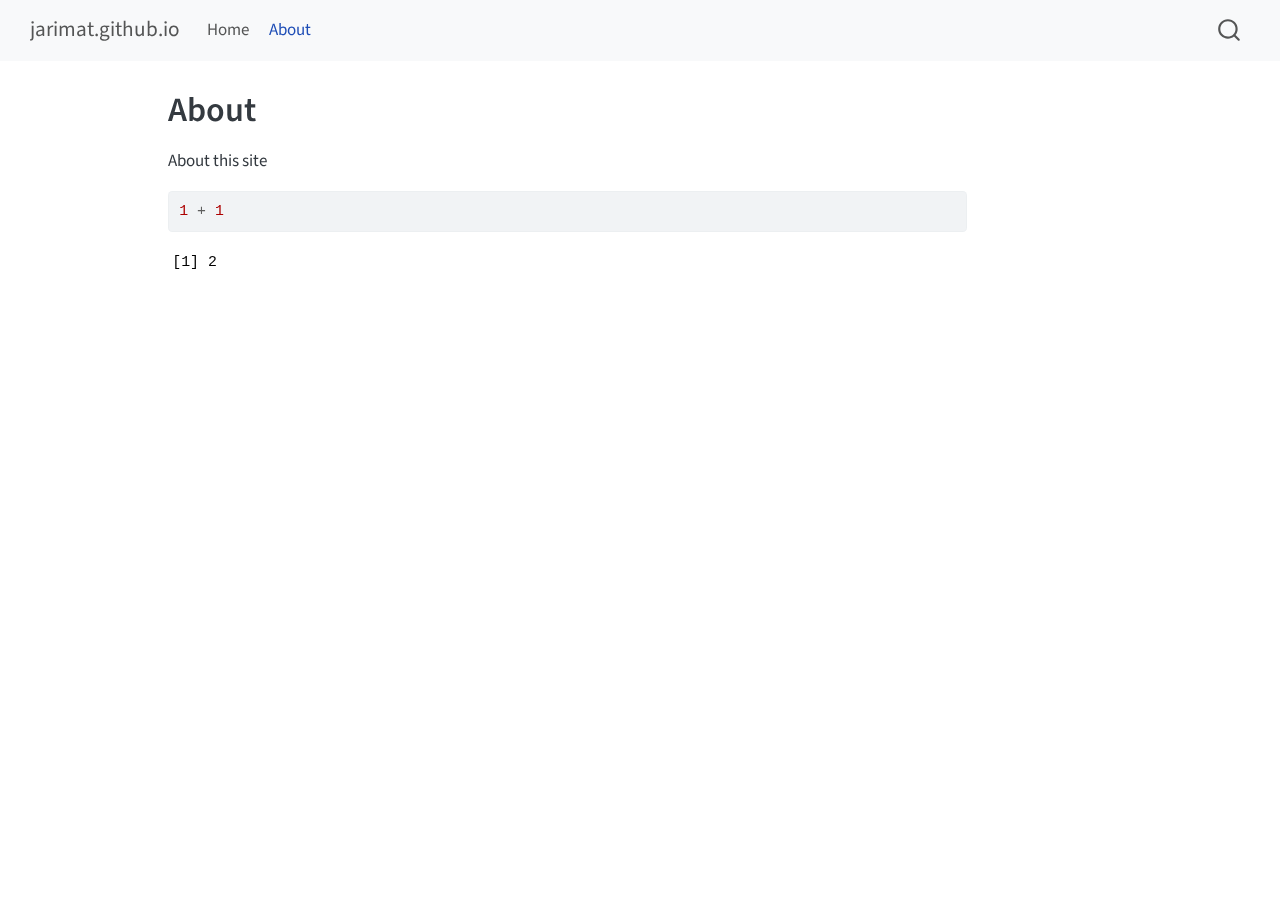
==== docs/about.html @ d807ae63 "Committing this to my github site" ====
<!DOCTYPE html>
<html xmlns="http://www.w3.org/1999/xhtml" lang="en" xml:lang="en"><head>

<meta charset="utf-8">
<meta name="generator" content="quarto-1.5.57">

<meta name="viewport" content="width=device-width, initial-scale=1.0, user-scalable=yes">


<title>About – jarimat.github.io</title>
<style>
code{white-space: pre-wrap;}
span.smallcaps{font-variant: small-caps;}
div.columns{display: flex; gap: min(4vw, 1.5em);}
div.column{flex: auto; overflow-x: auto;}
div.hanging-indent{margin-left: 1.5em; text-indent: -1.5em;}
ul.task-list{list-style: none;}
ul.task-list li input[type="checkbox"] {
  width: 0.8em;
  margin: 0 0.8em 0.2em -1em; /* quarto-specific, see https://github.com/quarto-dev/quarto-cli/issues/4556 */ 
  vertical-align: middle;
}
/* CSS for syntax highlighting */
pre > code.sourceCode { white-space: pre; position: relative; }
pre > code.sourceCode > span { line-height: 1.25; }
pre > code.sourceCode > span:empty { height: 1.2em; }
.sourceCode { overflow: visible; }
code.sourceCode > span { color: inherit; text-decoration: inherit; }
div.sourceCode { margin: 1em 0; }
pre.sourceCode { margin: 0; }
@media screen {
div.sourceCode { overflow: auto; }
}
@media print {
pre > code.sourceCode { white-space: pre-wrap; }
pre > code.sourceCode > span { display: inline-block; text-indent: -5em; padding-left: 5em; }
}
pre.numberSource code
  { counter-reset: source-line 0; }
pre.numberSource code > span
  { position: relative; left: -4em; counter-increment: source-line; }
pre.numberSource code > span > a:first-child::before
  { content: counter(source-line);
    position: relative; left: -1em; text-align: right; vertical-align: baseline;
    border: none; display: inline-block;
    -webkit-touch-callout: none; -webkit-user-select: none;
    -khtml-user-select: none; -moz-user-select: none;
    -ms-user-select: none; user-select: none;
    padding: 0 4px; width: 4em;
  }
pre.numberSource { margin-left: 3em;  padding-left: 4px; }
div.sourceCode
  {   }
@media screen {
pre > code.sourceCode > span > a:first-child::before { text-decoration: underline; }
}
</style>


<script src="site_libs/quarto-nav/quarto-nav.js"></script>
<script src="site_libs/quarto-nav/headroom.min.js"></script>
<script src="site_libs/clipboard/clipboard.min.js"></script>
<script src="site_libs/quarto-search/autocomplete.umd.js"></script>
<script src="site_libs/quarto-search/fuse.min.js"></script>
<script src="site_libs/quarto-search/quarto-search.js"></script>
<meta name="quarto:offset" content="./">
<script src="site_libs/quarto-html/quarto.js"></script>
<script src="site_libs/quarto-html/popper.min.js"></script>
<script src="site_libs/quarto-html/tippy.umd.min.js"></script>
<script src="site_libs/quarto-html/anchor.min.js"></script>
<link href="site_libs/quarto-html/tippy.css" rel="stylesheet">
<link href="site_libs/quarto-html/quarto-syntax-highlighting.css" rel="stylesheet" id="quarto-text-highlighting-styles">
<script src="site_libs/bootstrap/bootstrap.min.js"></script>
<link href="site_libs/bootstrap/bootstrap-icons.css" rel="stylesheet">
<link href="site_libs/bootstrap/bootstrap.min.css" rel="stylesheet" id="quarto-bootstrap" data-mode="light">
<script id="quarto-search-options" type="application/json">{
  "location": "navbar",
  "copy-button": false,
  "collapse-after": 3,
  "panel-placement": "end",
  "type": "overlay",
  "limit": 50,
  "keyboard-shortcut": [
    "f",
    "/",
    "s"
  ],
  "show-item-context": false,
  "language": {
    "search-no-results-text": "No results",
    "search-matching-documents-text": "matching documents",
    "search-copy-link-title": "Copy link to search",
    "search-hide-matches-text": "Hide additional matches",
    "search-more-match-text": "more match in this document",
    "search-more-matches-text": "more matches in this document",
    "search-clear-button-title": "Clear",
    "search-text-placeholder": "",
    "search-detached-cancel-button-title": "Cancel",
    "search-submit-button-title": "Submit",
    "search-label": "Search"
  }
}</script>


<link rel="stylesheet" href="styles.css">
</head>

<body class="nav-fixed">

<div id="quarto-search-results"></div>
  <header id="quarto-header" class="headroom fixed-top">
    <nav class="navbar navbar-expand-lg " data-bs-theme="dark">
      <div class="navbar-container container-fluid">
      <div class="navbar-brand-container mx-auto">
    <a class="navbar-brand" href="./index.html">
    <span class="navbar-title">jarimat.github.io</span>
    </a>
  </div>
            <div id="quarto-search" class="" title="Search"></div>
          <button class="navbar-toggler" type="button" data-bs-toggle="collapse" data-bs-target="#navbarCollapse" aria-controls="navbarCollapse" role="menu" aria-expanded="false" aria-label="Toggle navigation" onclick="if (window.quartoToggleHeadroom) { window.quartoToggleHeadroom(); }">
  <span class="navbar-toggler-icon"></span>
</button>
          <div class="collapse navbar-collapse" id="navbarCollapse">
            <ul class="navbar-nav navbar-nav-scroll me-auto">
  <li class="nav-item">
    <a class="nav-link" href="./index.html"> 
<span class="menu-text">Home</span></a>
  </li>  
  <li class="nav-item">
    <a class="nav-link active" href="./about.html" aria-current="page"> 
<span class="menu-text">About</span></a>
  </li>  
</ul>
          </div> <!-- /navcollapse -->
            <div class="quarto-navbar-tools">
</div>
      </div> <!-- /container-fluid -->
    </nav>
</header>
<!-- content -->
<div id="quarto-content" class="quarto-container page-columns page-rows-contents page-layout-article page-navbar">
<!-- sidebar -->
<!-- margin-sidebar -->
    <div id="quarto-margin-sidebar" class="sidebar margin-sidebar zindex-bottom">
        
    </div>
<!-- main -->
<main class="content" id="quarto-document-content">

<header id="title-block-header" class="quarto-title-block default">
<div class="quarto-title">
<h1 class="title">About</h1>
</div>



<div class="quarto-title-meta">

    
  
    
  </div>
  


</header>


<p>About this site</p>
<div class="cell">
<div class="sourceCode cell-code" id="cb1"><pre class="sourceCode r code-with-copy"><code class="sourceCode r"><span id="cb1-1"><a href="#cb1-1" aria-hidden="true" tabindex="-1"></a><span class="dv">1</span> <span class="sc">+</span> <span class="dv">1</span></span></code><button title="Copy to Clipboard" class="code-copy-button"><i class="bi"></i></button></pre></div>
<div class="cell-output cell-output-stdout">
<pre><code>[1] 2</code></pre>
</div>
</div>



</main> <!-- /main -->
<script id="quarto-html-after-body" type="application/javascript">
window.document.addEventListener("DOMContentLoaded", function (event) {
  const toggleBodyColorMode = (bsSheetEl) => {
    const mode = bsSheetEl.getAttribute("data-mode");
    const bodyEl = window.document.querySelector("body");
    if (mode === "dark") {
      bodyEl.classList.add("quarto-dark");
      bodyEl.classList.remove("quarto-light");
    } else {
      bodyEl.classList.add("quarto-light");
      bodyEl.classList.remove("quarto-dark");
    }
  }
  const toggleBodyColorPrimary = () => {
    const bsSheetEl = window.document.querySelector("link#quarto-bootstrap");
    if (bsSheetEl) {
      toggleBodyColorMode(bsSheetEl);
    }
  }
  toggleBodyColorPrimary();  
  const icon = "";
  const anchorJS = new window.AnchorJS();
  anchorJS.options = {
    placement: 'right',
    icon: icon
  };
  anchorJS.add('.anchored');
  const isCodeAnnotation = (el) => {
    for (const clz of el.classList) {
      if (clz.startsWith('code-annotation-')) {                     
        return true;
      }
    }
    return false;
  }
  const onCopySuccess = function(e) {
    // button target
    const button = e.trigger;
    // don't keep focus
    button.blur();
    // flash "checked"
    button.classList.add('code-copy-button-checked');
    var currentTitle = button.getAttribute("title");
    button.setAttribute("title", "Copied!");
    let tooltip;
    if (window.bootstrap) {
      button.setAttribute("data-bs-toggle", "tooltip");
      button.setAttribute("data-bs-placement", "left");
      button.setAttribute("data-bs-title", "Copied!");
      tooltip = new bootstrap.Tooltip(button, 
        { trigger: "manual", 
          customClass: "code-copy-button-tooltip",
          offset: [0, -8]});
      tooltip.show();    
    }
    setTimeout(function() {
      if (tooltip) {
        tooltip.hide();
        button.removeAttribute("data-bs-title");
        button.removeAttribute("data-bs-toggle");
        button.removeAttribute("data-bs-placement");
      }
      button.setAttribute("title", currentTitle);
      button.classList.remove('code-copy-button-checked');
    }, 1000);
    // clear code selection
    e.clearSelection();
  }
  const getTextToCopy = function(trigger) {
      const codeEl = trigger.previousElementSibling.cloneNode(true);
      for (const childEl of codeEl.children) {
        if (isCodeAnnotation(childEl)) {
          childEl.remove();
        }
      }
      return codeEl.innerText;
  }
  const clipboard = new window.ClipboardJS('.code-copy-button:not([data-in-quarto-modal])', {
    text: getTextToCopy
  });
  clipboard.on('success', onCopySuccess);
  if (window.document.getElementById('quarto-embedded-source-code-modal')) {
    // For code content inside modals, clipBoardJS needs to be initialized with a container option
    // TODO: Check when it could be a function (https://github.com/zenorocha/clipboard.js/issues/860)
    const clipboardModal = new window.ClipboardJS('.code-copy-button[data-in-quarto-modal]', {
      text: getTextToCopy,
      container: window.document.getElementById('quarto-embedded-source-code-modal')
    });
    clipboardModal.on('success', onCopySuccess);
  }
    var localhostRegex = new RegExp(/^(?:http|https):\/\/localhost\:?[0-9]*\//);
    var mailtoRegex = new RegExp(/^mailto:/);
      var filterRegex = new RegExp('/' + window.location.host + '/');
    var isInternal = (href) => {
        return filterRegex.test(href) || localhostRegex.test(href) || mailtoRegex.test(href);
    }
    // Inspect non-navigation links and adorn them if external
 	var links = window.document.querySelectorAll('a[href]:not(.nav-link):not(.navbar-brand):not(.toc-action):not(.sidebar-link):not(.sidebar-item-toggle):not(.pagination-link):not(.no-external):not([aria-hidden]):not(.dropdown-item):not(.quarto-navigation-tool):not(.about-link)');
    for (var i=0; i<links.length; i++) {
      const link = links[i];
      if (!isInternal(link.href)) {
        // undo the damage that might have been done by quarto-nav.js in the case of
        // links that we want to consider external
        if (link.dataset.originalHref !== undefined) {
          link.href = link.dataset.originalHref;
        }
      }
    }
  function tippyHover(el, contentFn, onTriggerFn, onUntriggerFn) {
    const config = {
      allowHTML: true,
      maxWidth: 500,
      delay: 100,
      arrow: false,
      appendTo: function(el) {
          return el.parentElement;
      },
      interactive: true,
      interactiveBorder: 10,
      theme: 'quarto',
      placement: 'bottom-start',
    };
    if (contentFn) {
      config.content = contentFn;
    }
    if (onTriggerFn) {
      config.onTrigger = onTriggerFn;
    }
    if (onUntriggerFn) {
      config.onUntrigger = onUntriggerFn;
    }
    window.tippy(el, config); 
  }
  const noterefs = window.document.querySelectorAll('a[role="doc-noteref"]');
  for (var i=0; i<noterefs.length; i++) {
    const ref = noterefs[i];
    tippyHover(ref, function() {
      // use id or data attribute instead here
      let href = ref.getAttribute('data-footnote-href') || ref.getAttribute('href');
      try { href = new URL(href).hash; } catch {}
      const id = href.replace(/^#\/?/, "");
      const note = window.document.getElementById(id);
      if (note) {
        return note.innerHTML;
      } else {
        return "";
      }
    });
  }
  const xrefs = window.document.querySelectorAll('a.quarto-xref');
  const processXRef = (id, note) => {
    // Strip column container classes
    const stripColumnClz = (el) => {
      el.classList.remove("page-full", "page-columns");
      if (el.children) {
        for (const child of el.children) {
          stripColumnClz(child);
        }
      }
    }
    stripColumnClz(note)
    if (id === null || id.startsWith('sec-')) {
      // Special case sections, only their first couple elements
      const container = document.createElement("div");
      if (note.children && note.children.length > 2) {
        container.appendChild(note.children[0].cloneNode(true));
        for (let i = 1; i < note.children.length; i++) {
          const child = note.children[i];
          if (child.tagName === "P" && child.innerText === "") {
            continue;
          } else {
            container.appendChild(child.cloneNode(true));
            break;
          }
        }
        if (window.Quarto?.typesetMath) {
          window.Quarto.typesetMath(container);
        }
        return container.innerHTML
      } else {
        if (window.Quarto?.typesetMath) {
          window.Quarto.typesetMath(note);
        }
        return note.innerHTML;
      }
    } else {
      // Remove any anchor links if they are present
      const anchorLink = note.querySelector('a.anchorjs-link');
      if (anchorLink) {
        anchorLink.remove();
      }
      if (window.Quarto?.typesetMath) {
        window.Quarto.typesetMath(note);
      }
      // TODO in 1.5, we should make sure this works without a callout special case
      if (note.classList.contains("callout")) {
        return note.outerHTML;
      } else {
        return note.innerHTML;
      }
    }
  }
  for (var i=0; i<xrefs.length; i++) {
    const xref = xrefs[i];
    tippyHover(xref, undefined, function(instance) {
      instance.disable();
      let url = xref.getAttribute('href');
      let hash = undefined; 
      if (url.startsWith('#')) {
        hash = url;
      } else {
        try { hash = new URL(url).hash; } catch {}
      }
      if (hash) {
        const id = hash.replace(/^#\/?/, "");
        const note = window.document.getElementById(id);
        if (note !== null) {
          try {
            const html = processXRef(id, note.cloneNode(true));
            instance.setContent(html);
          } finally {
            instance.enable();
            instance.show();
          }
        } else {
          // See if we can fetch this
          fetch(url.split('#')[0])
          .then(res => res.text())
          .then(html => {
            const parser = new DOMParser();
            const htmlDoc = parser.parseFromString(html, "text/html");
            const note = htmlDoc.getElementById(id);
            if (note !== null) {
              const html = processXRef(id, note);
              instance.setContent(html);
            } 
          }).finally(() => {
            instance.enable();
            instance.show();
          });
        }
      } else {
        // See if we can fetch a full url (with no hash to target)
        // This is a special case and we should probably do some content thinning / targeting
        fetch(url)
        .then(res => res.text())
        .then(html => {
          const parser = new DOMParser();
          const htmlDoc = parser.parseFromString(html, "text/html");
          const note = htmlDoc.querySelector('main.content');
          if (note !== null) {
            // This should only happen for chapter cross references
            // (since there is no id in the URL)
            // remove the first header
            if (note.children.length > 0 && note.children[0].tagName === "HEADER") {
              note.children[0].remove();
            }
            const html = processXRef(null, note);
            instance.setContent(html);
          } 
        }).finally(() => {
          instance.enable();
          instance.show();
        });
      }
    }, function(instance) {
    });
  }
      let selectedAnnoteEl;
      const selectorForAnnotation = ( cell, annotation) => {
        let cellAttr = 'data-code-cell="' + cell + '"';
        let lineAttr = 'data-code-annotation="' +  annotation + '"';
        const selector = 'span[' + cellAttr + '][' + lineAttr + ']';
        return selector;
      }
      const selectCodeLines = (annoteEl) => {
        const doc = window.document;
        const targetCell = annoteEl.getAttribute("data-target-cell");
        const targetAnnotation = annoteEl.getAttribute("data-target-annotation");
        const annoteSpan = window.document.querySelector(selectorForAnnotation(targetCell, targetAnnotation));
        const lines = annoteSpan.getAttribute("data-code-lines").split(",");
        const lineIds = lines.map((line) => {
          return targetCell + "-" + line;
        })
        let top = null;
        let height = null;
        let parent = null;
        if (lineIds.length > 0) {
            //compute the position of the single el (top and bottom and make a div)
            const el = window.document.getElementById(lineIds[0]);
            top = el.offsetTop;
            height = el.offsetHeight;
            parent = el.parentElement.parentElement;
          if (lineIds.length > 1) {
            const lastEl = window.document.getElementById(lineIds[lineIds.length - 1]);
            const bottom = lastEl.offsetTop + lastEl.offsetHeight;
            height = bottom - top;
          }
          if (top !== null && height !== null && parent !== null) {
            // cook up a div (if necessary) and position it 
            let div = window.document.getElementById("code-annotation-line-highlight");
            if (div === null) {
              div = window.document.createElement("div");
              div.setAttribute("id", "code-annotation-line-highlight");
              div.style.position = 'absolute';
              parent.appendChild(div);
            }
            div.style.top = top - 2 + "px";
            div.style.height = height + 4 + "px";
            div.style.left = 0;
            let gutterDiv = window.document.getElementById("code-annotation-line-highlight-gutter");
            if (gutterDiv === null) {
              gutterDiv = window.document.createElement("div");
              gutterDiv.setAttribute("id", "code-annotation-line-highlight-gutter");
              gutterDiv.style.position = 'absolute';
              const codeCell = window.document.getElementById(targetCell);
              const gutter = codeCell.querySelector('.code-annotation-gutter');
              gutter.appendChild(gutterDiv);
            }
            gutterDiv.style.top = top - 2 + "px";
            gutterDiv.style.height = height + 4 + "px";
          }
          selectedAnnoteEl = annoteEl;
        }
      };
      const unselectCodeLines = () => {
        const elementsIds = ["code-annotation-line-highlight", "code-annotation-line-highlight-gutter"];
        elementsIds.forEach((elId) => {
          const div = window.document.getElementById(elId);
          if (div) {
            div.remove();
          }
        });
        selectedAnnoteEl = undefined;
      };
        // Handle positioning of the toggle
    window.addEventListener(
      "resize",
      throttle(() => {
        elRect = undefined;
        if (selectedAnnoteEl) {
          selectCodeLines(selectedAnnoteEl);
        }
      }, 10)
    );
    function throttle(fn, ms) {
    let throttle = false;
    let timer;
      return (...args) => {
        if(!throttle) { // first call gets through
            fn.apply(this, args);
            throttle = true;
        } else { // all the others get throttled
            if(timer) clearTimeout(timer); // cancel #2
            timer = setTimeout(() => {
              fn.apply(this, args);
              timer = throttle = false;
            }, ms);
        }
      };
    }
      // Attach click handler to the DT
      const annoteDls = window.document.querySelectorAll('dt[data-target-cell]');
      for (const annoteDlNode of annoteDls) {
        annoteDlNode.addEventListener('click', (event) => {
          const clickedEl = event.target;
          if (clickedEl !== selectedAnnoteEl) {
            unselectCodeLines();
            const activeEl = window.document.querySelector('dt[data-target-cell].code-annotation-active');
            if (activeEl) {
              activeEl.classList.remove('code-annotation-active');
            }
            selectCodeLines(clickedEl);
            clickedEl.classList.add('code-annotation-active');
          } else {
            // Unselect the line
            unselectCodeLines();
            clickedEl.classList.remove('code-annotation-active');
          }
        });
      }
  const findCites = (el) => {
    const parentEl = el.parentElement;
    if (parentEl) {
      const cites = parentEl.dataset.cites;
      if (cites) {
        return {
          el,
          cites: cites.split(' ')
        };
      } else {
        return findCites(el.parentElement)
      }
    } else {
      return undefined;
    }
  };
  var bibliorefs = window.document.querySelectorAll('a[role="doc-biblioref"]');
  for (var i=0; i<bibliorefs.length; i++) {
    const ref = bibliorefs[i];
    const citeInfo = findCites(ref);
    if (citeInfo) {
      tippyHover(citeInfo.el, function() {
        var popup = window.document.createElement('div');
        citeInfo.cites.forEach(function(cite) {
          var citeDiv = window.document.createElement('div');
          citeDiv.classList.add('hanging-indent');
          citeDiv.classList.add('csl-entry');
          var biblioDiv = window.document.getElementById('ref-' + cite);
          if (biblioDiv) {
            citeDiv.innerHTML = biblioDiv.innerHTML;
          }
          popup.appendChild(citeDiv);
        });
        return popup.innerHTML;
      });
    }
  }
});
</script>
</div> <!-- /content -->




</body></html>
---- docs/site_libs/quarto-html/tippy.css ----
.tippy-box[data-animation=fade][data-state=hidden]{opacity:0}[data-tippy-root]{max-width:calc(100vw - 10px)}.tippy-box{position:relative;background-color:#333;color:#fff;border-radius:4px;font-size:14px;line-height:1.4;white-space:normal;outline:0;transition-property:transform,visibility,opacity}.tippy-box[data-placement^=top]>.tippy-arrow{bottom:0}.tippy-box[data-placement^=top]>.tippy-arrow:before{bottom:-7px;left:0;border-width:8px 8px 0;border-top-color:initial;transform-origin:center top}.tippy-box[data-placement^=bottom]>.tippy-arrow{top:0}.tippy-box[data-placement^=bottom]>.tippy-arrow:before{top:-7px;left:0;border-width:0 8px 8px;border-bottom-color:initial;transform-origin:center bottom}.tippy-box[data-placement^=left]>.tippy-arrow{right:0}.tippy-box[data-placement^=left]>.tippy-arrow:before{border-width:8px 0 8px 8px;border-left-color:initial;right:-7px;transform-origin:center left}.tippy-box[data-placement^=right]>.tippy-arrow{left:0}.tippy-box[data-placement^=right]>.tippy-arrow:before{left:-7px;border-width:8px 8px 8px 0;border-right-color:initial;transform-origin:center right}.tippy-box[data-inertia][data-state=visible]{transition-timing-function:cubic-bezier(.54,1.5,.38,1.11)}.tippy-arrow{width:16px;height:16px;color:#333}.tippy-arrow:before{content:"";position:absolute;border-color:transparent;border-style:solid}.tippy-content{position:relative;padding:5px 9px;z-index:1}
---- docs/site_libs/quarto-html/quarto-syntax-highlighting.css ----
/* quarto syntax highlight colors */
:root {
  --quarto-hl-ot-color: #003B4F;
  --quarto-hl-at-color: #657422;
  --quarto-hl-ss-color: #20794D;
  --quarto-hl-an-color: #5E5E5E;
  --quarto-hl-fu-color: #4758AB;
  --quarto-hl-st-color: #20794D;
  --quarto-hl-cf-color: #003B4F;
  --quarto-hl-op-color: #5E5E5E;
  --quarto-hl-er-color: #AD0000;
  --quarto-hl-bn-color: #AD0000;
  --quarto-hl-al-color: #AD0000;
  --quarto-hl-va-color: #111111;
  --quarto-hl-bu-color: inherit;
  --quarto-hl-ex-color: inherit;
  --quarto-hl-pp-color: #AD0000;
  --quarto-hl-in-color: #5E5E5E;
  --quarto-hl-vs-color: #20794D;
  --quarto-hl-wa-color: #5E5E5E;
  --quarto-hl-do-color: #5E5E5E;
  --quarto-hl-im-color: #00769E;
  --quarto-hl-ch-color: #20794D;
  --quarto-hl-dt-color: #AD0000;
  --quarto-hl-fl-color: #AD0000;
  --quarto-hl-co-color: #5E5E5E;
  --quarto-hl-cv-color: #5E5E5E;
  --quarto-hl-cn-color: #8f5902;
  --quarto-hl-sc-color: #5E5E5E;
  --quarto-hl-dv-color: #AD0000;
  --quarto-hl-kw-color: #003B4F;
}

/* other quarto variables */
:root {
  --quarto-font-monospace: SFMono-Regular, Menlo, Monaco, Consolas, "Liberation Mono", "Courier New", monospace;
}

pre > code.sourceCode > span {
  color: #003B4F;
}

code span {
  color: #003B4F;
}

code.sourceCode > span {
  color: #003B4F;
}

div.sourceCode,
div.sourceCode pre.sourceCode {
  color: #003B4F;
}

code span.ot {
  color: #003B4F;
  font-style: inherit;
}

code span.at {
  color: #657422;
  font-style: inherit;
}

code span.ss {
  color: #20794D;
  font-style: inherit;
}

code span.an {
  color: #5E5E5E;
  font-style: inherit;
}

code span.fu {
  color: #4758AB;
  font-style: inherit;
}

code span.st {
  color: #20794D;
  font-style: inherit;
}

code span.cf {
  color: #003B4F;
  font-weight: bold;
  font-style: inherit;
}

code span.op {
  color: #5E5E5E;
  font-style: inherit;
}

code span.er {
  color: #AD0000;
  font-style: inherit;
}

code span.bn {
  color: #AD0000;
  font-style: inherit;
}

code span.al {
  color: #AD0000;
  font-style: inherit;
}

code span.va {
  color: #111111;
  font-style: inherit;
}

code span.bu {
  font-style: inherit;
}

code span.ex {
  font-style: inherit;
}

code span.pp {
  color: #AD0000;
  font-style: inherit;
}

code span.in {
  color: #5E5E5E;
  font-style: inherit;
}

code span.vs {
  color: #20794D;
  font-style: inherit;
}

code span.wa {
  color: #5E5E5E;
  font-style: italic;
}

code span.do {
  color: #5E5E5E;
  font-style: italic;
}

code span.im {
  color: #00769E;
  font-style: inherit;
}

code span.ch {
  color: #20794D;
  font-style: inherit;
}

code span.dt {
  color: #AD0000;
  font-style: inherit;
}

code span.fl {
  color: #AD0000;
  font-style: inherit;
}

code span.co {
  color: #5E5E5E;
  font-style: inherit;
}

code span.cv {
  color: #5E5E5E;
  font-style: italic;
}

code span.cn {
  color: #8f5902;
  font-style: inherit;
}

code span.sc {
  color: #5E5E5E;
  font-style: inherit;
}

code span.dv {
  color: #AD0000;
  font-style: inherit;
}

code span.kw {
  color: #003B4F;
  font-weight: bold;
  font-style: inherit;
}

.prevent-inlining {
  content: "</";
}

/*# sourceMappingURL=debc5d5d77c3f9108843748ff7464032.css.map */
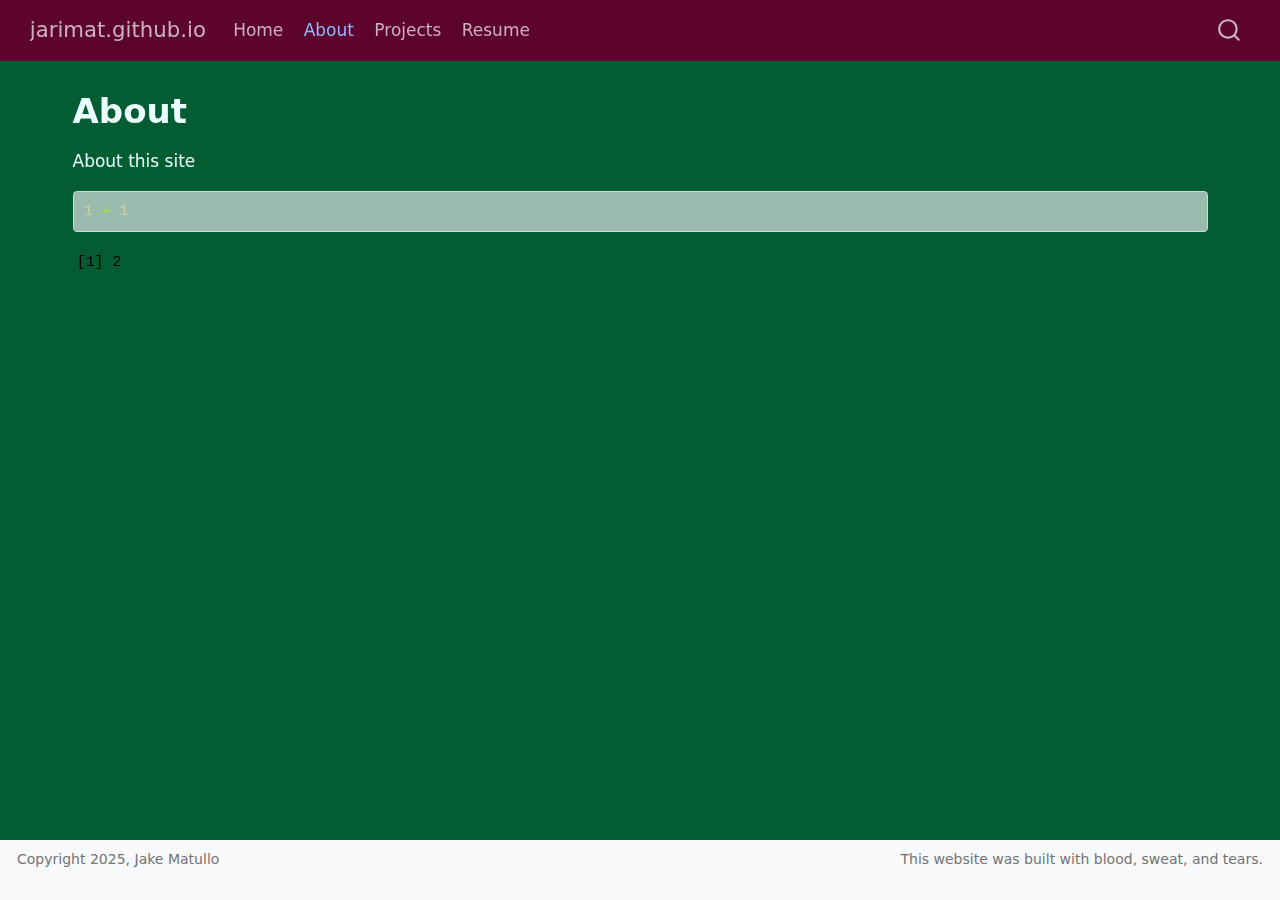
==== commit 3e2099c6: "pleas workr" ====
--- a/docs/about.html
+++ b/docs/about.html
@@ -69,10 +69,10 @@
 <script src="site_libs/quarto-html/tippy.umd.min.js"></script>
 <script src="site_libs/quarto-html/anchor.min.js"></script>
 <link href="site_libs/quarto-html/tippy.css" rel="stylesheet">
-<link href="site_libs/quarto-html/quarto-syntax-highlighting.css" rel="stylesheet" id="quarto-text-highlighting-styles">
+<link href="site_libs/quarto-html/quarto-syntax-highlighting-dark.css" rel="stylesheet" id="quarto-text-highlighting-styles">
 <script src="site_libs/bootstrap/bootstrap.min.js"></script>
 <link href="site_libs/bootstrap/bootstrap-icons.css" rel="stylesheet">
-<link href="site_libs/bootstrap/bootstrap.min.css" rel="stylesheet" id="quarto-bootstrap" data-mode="light">
+<link href="site_libs/bootstrap/bootstrap.min.css" rel="stylesheet" id="quarto-bootstrap" data-mode="dark">
 <script id="quarto-search-options" type="application/json">{
   "location": "navbar",
   "copy-button": false,
@@ -130,6 +130,14 @@
     <a class="nav-link active" href="./about.html" aria-current="page"> 
 <span class="menu-text">About</span></a>
   </li>  
+  <li class="nav-item">
+    <a class="nav-link" href="./project.html"> 
+<span class="menu-text">Projects</span></a>
+  </li>  
+  <li class="nav-item">
+    <a class="nav-link" href="./resume.html"> 
+<span class="menu-text">Resume</span></a>
+  </li>  
 </ul>
           </div> <!-- /navcollapse -->
             <div class="quarto-navbar-tools">
@@ -138,14 +146,14 @@
     </nav>
 </header>
 <!-- content -->
-<div id="quarto-content" class="quarto-container page-columns page-rows-contents page-layout-article page-navbar">
+<div id="quarto-content" class="quarto-container page-columns page-rows-contents page-layout-full page-navbar">
 <!-- sidebar -->
 <!-- margin-sidebar -->
     <div id="quarto-margin-sidebar" class="sidebar margin-sidebar zindex-bottom">
         
     </div>
 <!-- main -->
-<main class="content" id="quarto-document-content">
+<main class="content column-page" id="quarto-document-content">
 
 <header id="title-block-header" class="quarto-title-block default">
 <div class="quarto-title">
@@ -154,7 +162,7 @@
 
 
 
-<div class="quarto-title-meta">
+<div class="quarto-title-meta column-page">
 
     
   
@@ -598,6 +606,19 @@
 });
 </script>
 </div> <!-- /content -->
+<footer class="footer">
+  <div class="nav-footer">
+    <div class="nav-footer-left">
+<p>Copyright 2025, Jake Matullo</p>
+</div>   
+    <div class="nav-footer-center">
+      &nbsp;
+    </div>
+    <div class="nav-footer-right">
+<p>This website was built with blood, sweat, and tears.</p>
+</div>
+  </div>
+</footer>
 
 
 
--- a/docs/site_libs/quarto-html/quarto-syntax-highlighting-dark.css
+++ b/docs/site_libs/quarto-html/quarto-syntax-highlighting-dark.css
@@ -0,0 +1,189 @@
+/* quarto syntax highlight colors */
+:root {
+  --quarto-hl-al-color: #f07178;
+  --quarto-hl-an-color: #d4d0ab;
+  --quarto-hl-at-color: #00e0e0;
+  --quarto-hl-bn-color: #d4d0ab;
+  --quarto-hl-bu-color: #abe338;
+  --quarto-hl-ch-color: #abe338;
+  --quarto-hl-co-color: #f8f8f2;
+  --quarto-hl-cv-color: #ffd700;
+  --quarto-hl-cn-color: #ffd700;
+  --quarto-hl-cf-color: #ffa07a;
+  --quarto-hl-dt-color: #ffa07a;
+  --quarto-hl-dv-color: #d4d0ab;
+  --quarto-hl-do-color: #f8f8f2;
+  --quarto-hl-er-color: #f07178;
+  --quarto-hl-ex-color: #00e0e0;
+  --quarto-hl-fl-color: #d4d0ab;
+  --quarto-hl-fu-color: #ffa07a;
+  --quarto-hl-im-color: #abe338;
+  --quarto-hl-in-color: #d4d0ab;
+  --quarto-hl-kw-color: #ffa07a;
+  --quarto-hl-op-color: #ffa07a;
+  --quarto-hl-ot-color: #00e0e0;
+  --quarto-hl-pp-color: #dcc6e0;
+  --quarto-hl-re-color: #00e0e0;
+  --quarto-hl-sc-color: #abe338;
+  --quarto-hl-ss-color: #abe338;
+  --quarto-hl-st-color: #abe338;
+  --quarto-hl-va-color: #00e0e0;
+  --quarto-hl-vs-color: #abe338;
+  --quarto-hl-wa-color: #dcc6e0;
+}
+
+/* other quarto variables */
+:root {
+  --quarto-font-monospace: SFMono-Regular, Menlo, Monaco, Consolas, "Liberation Mono", "Courier New", monospace;
+}
+
+code span.al {
+  background-color: #2a0f15;
+  font-weight: bold;
+  color: #f07178;
+}
+
+code span.an {
+  color: #d4d0ab;
+}
+
+code span.at {
+  color: #00e0e0;
+}
+
+code span.bn {
+  color: #d4d0ab;
+}
+
+code span.bu {
+  color: #abe338;
+}
+
+code span.ch {
+  color: #abe338;
+}
+
+code span.co {
+  font-style: italic;
+  color: #f8f8f2;
+}
+
+code span.cv {
+  color: #ffd700;
+}
+
+code span.cn {
+  color: #ffd700;
+}
+
+code span.cf {
+  font-weight: bold;
+  color: #ffa07a;
+}
+
+code span.dt {
+  color: #ffa07a;
+}
+
+code span.dv {
+  color: #d4d0ab;
+}
+
+code span.do {
+  color: #f8f8f2;
+}
+
+code span.er {
+  color: #f07178;
+  text-decoration: underline;
+}
+
+code span.ex {
+  font-weight: bold;
+  color: #00e0e0;
+}
+
+code span.fl {
+  color: #d4d0ab;
+}
+
+code span.fu {
+  color: #ffa07a;
+}
+
+code span.im {
+  color: #abe338;
+}
+
+code span.in {
+  color: #d4d0ab;
+}
+
+code span.kw {
+  font-weight: bold;
+  color: #ffa07a;
+}
+
+pre > code.sourceCode > span {
+  color: #f8f8f2;
+}
+
+code span {
+  color: #f8f8f2;
+}
+
+code.sourceCode > span {
+  color: #f8f8f2;
+}
+
+div.sourceCode,
+div.sourceCode pre.sourceCode {
+  color: #f8f8f2;
+}
+
+code span.op {
+  color: #ffa07a;
+}
+
+code span.ot {
+  color: #00e0e0;
+}
+
+code span.pp {
+  color: #dcc6e0;
+}
+
+code span.re {
+  background-color: #f8f8f2;
+  color: #00e0e0;
+}
+
+code span.sc {
+  color: #abe338;
+}
+
+code span.ss {
+  color: #abe338;
+}
+
+code span.st {
+  color: #abe338;
+}
+
+code span.va {
+  color: #00e0e0;
+}
+
+code span.vs {
+  color: #abe338;
+}
+
+code span.wa {
+  color: #dcc6e0;
+}
+
+.prevent-inlining {
+  content: "</";
+}
+
+/*# sourceMappingURL=935a306eefa94366c21e1a970dddb765.css.map */
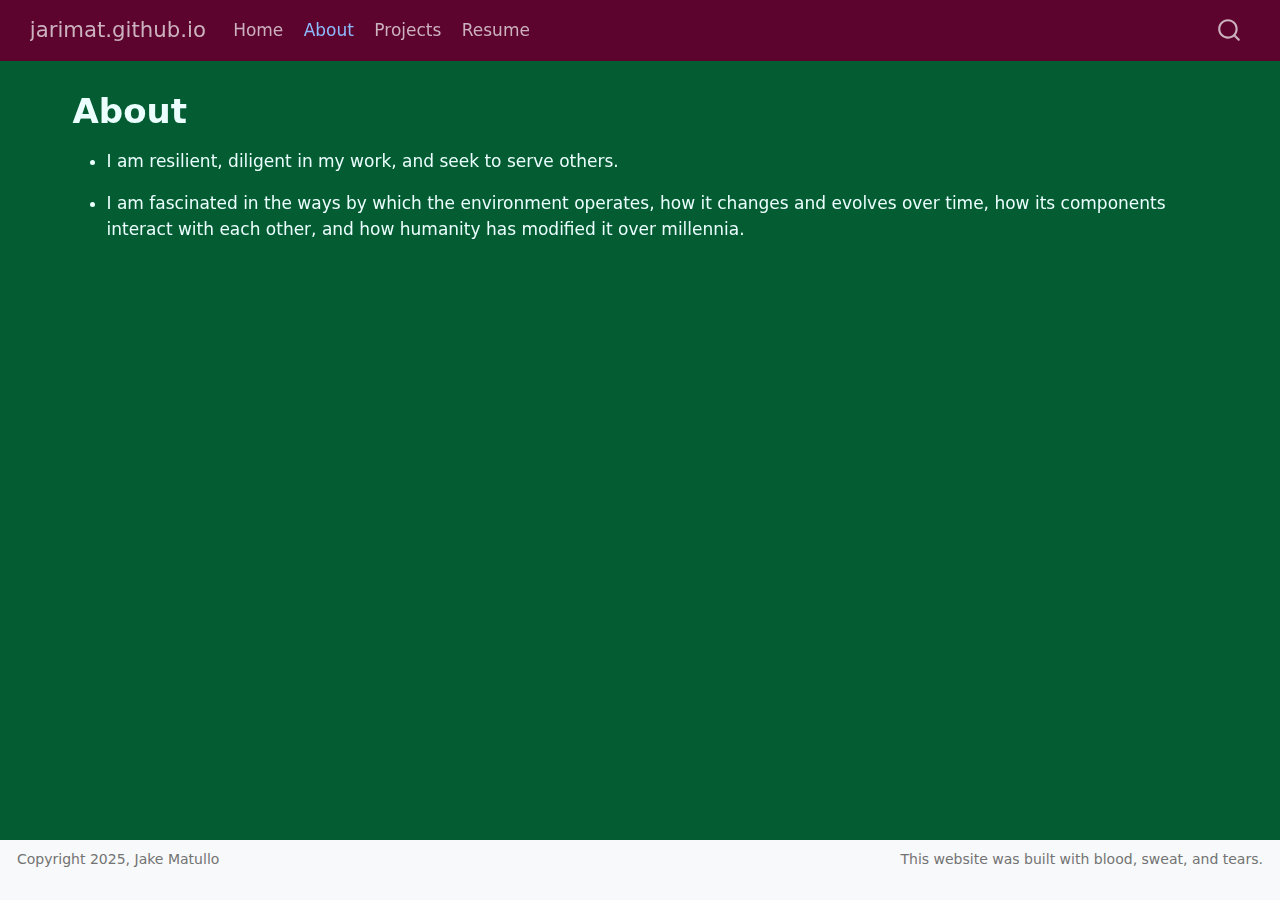
==== commit a3f3a0af: "about notes" ====
--- a/docs/about.html
+++ b/docs/about.html
@@ -19,40 +19,6 @@
   width: 0.8em;
   margin: 0 0.8em 0.2em -1em; /* quarto-specific, see https://github.com/quarto-dev/quarto-cli/issues/4556 */ 
   vertical-align: middle;
-}
-/* CSS for syntax highlighting */
-pre > code.sourceCode { white-space: pre; position: relative; }
-pre > code.sourceCode > span { line-height: 1.25; }
-pre > code.sourceCode > span:empty { height: 1.2em; }
-.sourceCode { overflow: visible; }
-code.sourceCode > span { color: inherit; text-decoration: inherit; }
-div.sourceCode { margin: 1em 0; }
-pre.sourceCode { margin: 0; }
-@media screen {
-div.sourceCode { overflow: auto; }
-}
-@media print {
-pre > code.sourceCode { white-space: pre-wrap; }
-pre > code.sourceCode > span { display: inline-block; text-indent: -5em; padding-left: 5em; }
-}
-pre.numberSource code
-  { counter-reset: source-line 0; }
-pre.numberSource code > span
-  { position: relative; left: -4em; counter-increment: source-line; }
-pre.numberSource code > span > a:first-child::before
-  { content: counter(source-line);
-    position: relative; left: -1em; text-align: right; vertical-align: baseline;
-    border: none; display: inline-block;
-    -webkit-touch-callout: none; -webkit-user-select: none;
-    -khtml-user-select: none; -moz-user-select: none;
-    -ms-user-select: none; user-select: none;
-    padding: 0 4px; width: 4em;
-  }
-pre.numberSource { margin-left: 3em;  padding-left: 4px; }
-div.sourceCode
-  {   }
-@media screen {
-pre > code.sourceCode > span > a:first-child::before { text-decoration: underline; }
 }
 </style>
 
@@ -174,13 +140,10 @@
 </header>
 
 
-<p>About this site</p>
-<div class="cell">
-<div class="sourceCode cell-code" id="cb1"><pre class="sourceCode r code-with-copy"><code class="sourceCode r"><span id="cb1-1"><a href="#cb1-1" aria-hidden="true" tabindex="-1"></a><span class="dv">1</span> <span class="sc">+</span> <span class="dv">1</span></span></code><button title="Copy to Clipboard" class="code-copy-button"><i class="bi"></i></button></pre></div>
-<div class="cell-output cell-output-stdout">
-<pre><code>[1] 2</code></pre>
-</div>
-</div>
+<ul>
+<li><p>I am resilient, diligent in my work, and seek to serve others.</p></li>
+<li><p>I am fascinated in the ways by which the environment operates, how it changes and evolves over time, how its components interact with each other, and how humanity has modified it over millennia.</p></li>
+</ul>
 
 
 
